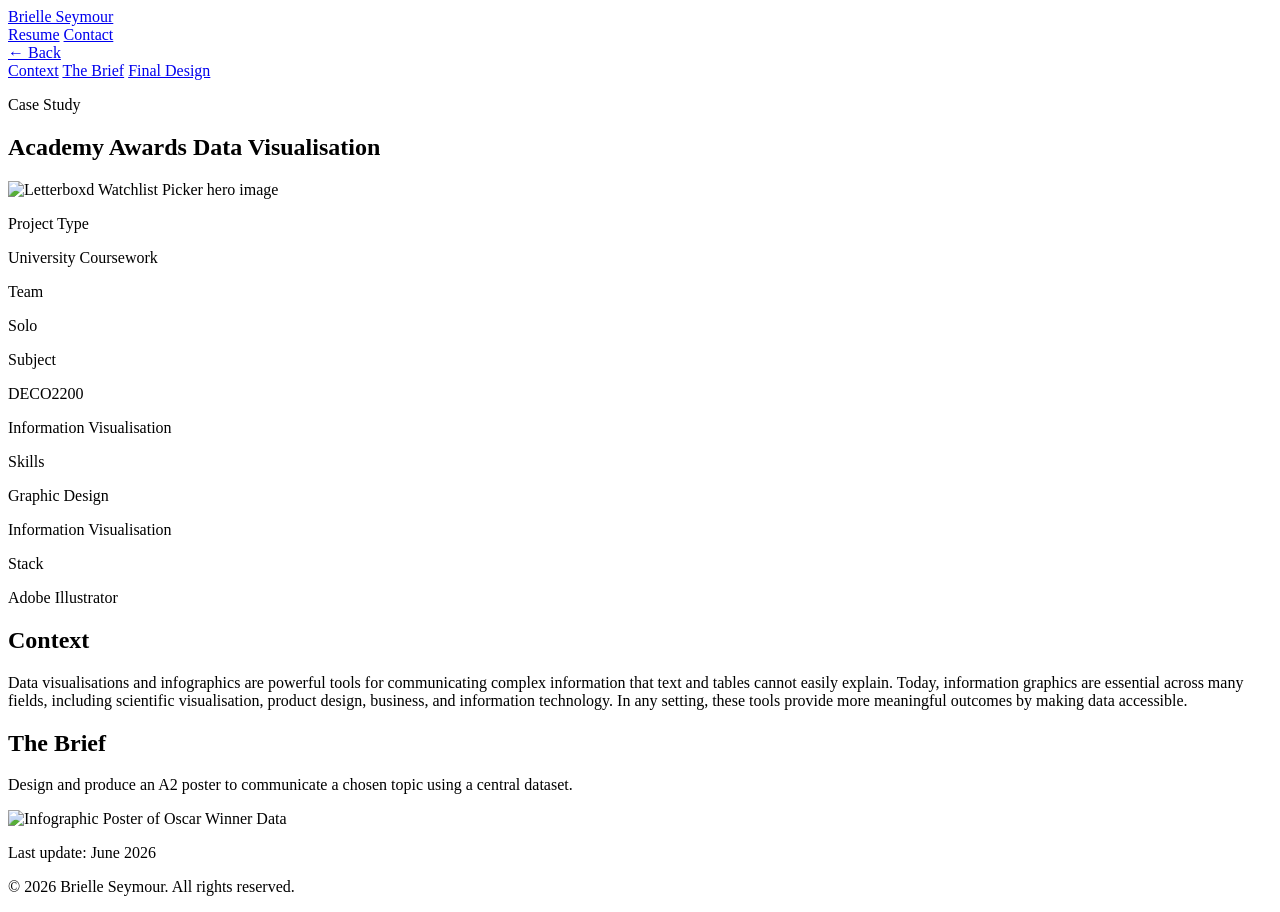
==== infographic-poster/index.html @ 1f1f6e71 "Edit case study content" ====
<!DOCTYPE html>
<html lang="en">
<head>
  <meta charset="UTF-8" />
  <meta name="viewport" content="width=device-width, initial-scale=1.0"/>
  <title>Case Study — Brielle Seymour</title>
  <link rel="preconnect" href="https://fonts.googleapis.com">
  <link href="https://fonts.googleapis.com/css2?family=Geist:wght@100..900&display=swap" rel="stylesheet">
  <link rel="stylesheet" href="style.css">
</head>
<body>
  <!-- Fixed top navbar (same as index.html) -->
  <nav class="navbar">
    <div class="navbar-inner">
      <a href="index.html" class="nav-name">Brielle Seymour</a>
      <div class="nav-links">
        <a href="resume.html" class="nav-link">Resume</a>
        <a href="mailto:brielleseymour@gmail.com" class="nav-link">Contact</a>
      </div>
    </div>
  </nav>

  <main class="case-study-layout">

    <!-- ── Left sidebar ── -->
    <aside class="case-study-sidebar">
      <a href="/" class="back-link">← Back</a>

      <!-- TOC links — href must match section id attributes below -->
      <nav class="toc">
        <a href="#context"        class="toc-link">Context</a>
        <a href="#brief"        class="toc-link">The Brief</a>
        <a href="#final-design"    class="toc-link">Final Design</a>
      </nav>
    </aside>

    <!-- ── Main content ── -->
    <article class="case-study-content">

      <!-- Header -->
      <p class="case-study-eyebrow">Case Study</p>
      <h1 class="case-study-title">Academy Awards Data Visualisation</h1>

      <!-- Hero image -->
      <div class="case-study-hero">
        <img src="assets/Poster Mockcup Large.png" alt="Letterboxd Watchlist Picker hero image">
      </div>

      <!-- Project meta table -->
      <div class="case-study-meta">
        <div class="meta-col">
          <p class="meta-label">Project Type</p>
          <p class="meta-value">University Coursework</p>
        </div>
        <div class="meta-col">
            <p class="meta-label">Team</p>
            <p class="meta-value">Solo</p>
        </div>
        <div class="meta-col">
            <p class="meta-label">Subject</p>
            <p class="meta-value">DECO2200</p>
            <p class="meta-value">Information Visualisation</p>
        </div>
        <div class="meta-col">
          <p class="meta-label">Skills</p>
          <p class="meta-value">Graphic Design</p>
          <p class="meta-value">Information Visualisation</p>
        </div>
        <div class="meta-col">
          <p class="meta-label">Stack</p>
          <p class="meta-value">Adobe Illustrator</p>

        </div>
      </div>

      <!-- ── Sections — duplicate and fill in per project ── -->

      <section id="context" class="case-study-section">
        <h2 class="section-heading">Context</h2>
        <p class="section-body">
          Data visualisations and infographics are powerful tools for
          communicating complex information that text and tables cannot
          easily explain. Today, information graphics are essential across
          many fields, including scientific visualisation, product design,
          business, and information technology. In any setting, these tools provide more meaningful outcomes by
          making data accessible.
        </p>
      </section>

      <section id="brief" class="case-study-section">
        <h2 class="section-heading">The Brief</h2>
        <p class="section-body">
          Design and produce an A2 poster to communicate a chosen topic using a central dataset.
        </p>
      </section>

      <!-- Hero image -->
      <div class="case-study-hero">
        <img src="assets/graphic-design-poster.png" alt="Infographic Poster of Oscar Winner Data">
      </div>

    </article>
  </main>

  <footer class="footer">
    <p>Last update: June 2026</p>
    <p>© 2026 Brielle Seymour. All rights reserved.</p>
  </footer>

  <script src="main.js"></script>
  <script src="case-study.js"></script>
  <div class="cursor"></div>
  <script src="cursor.js"></script>
</body>
</html>
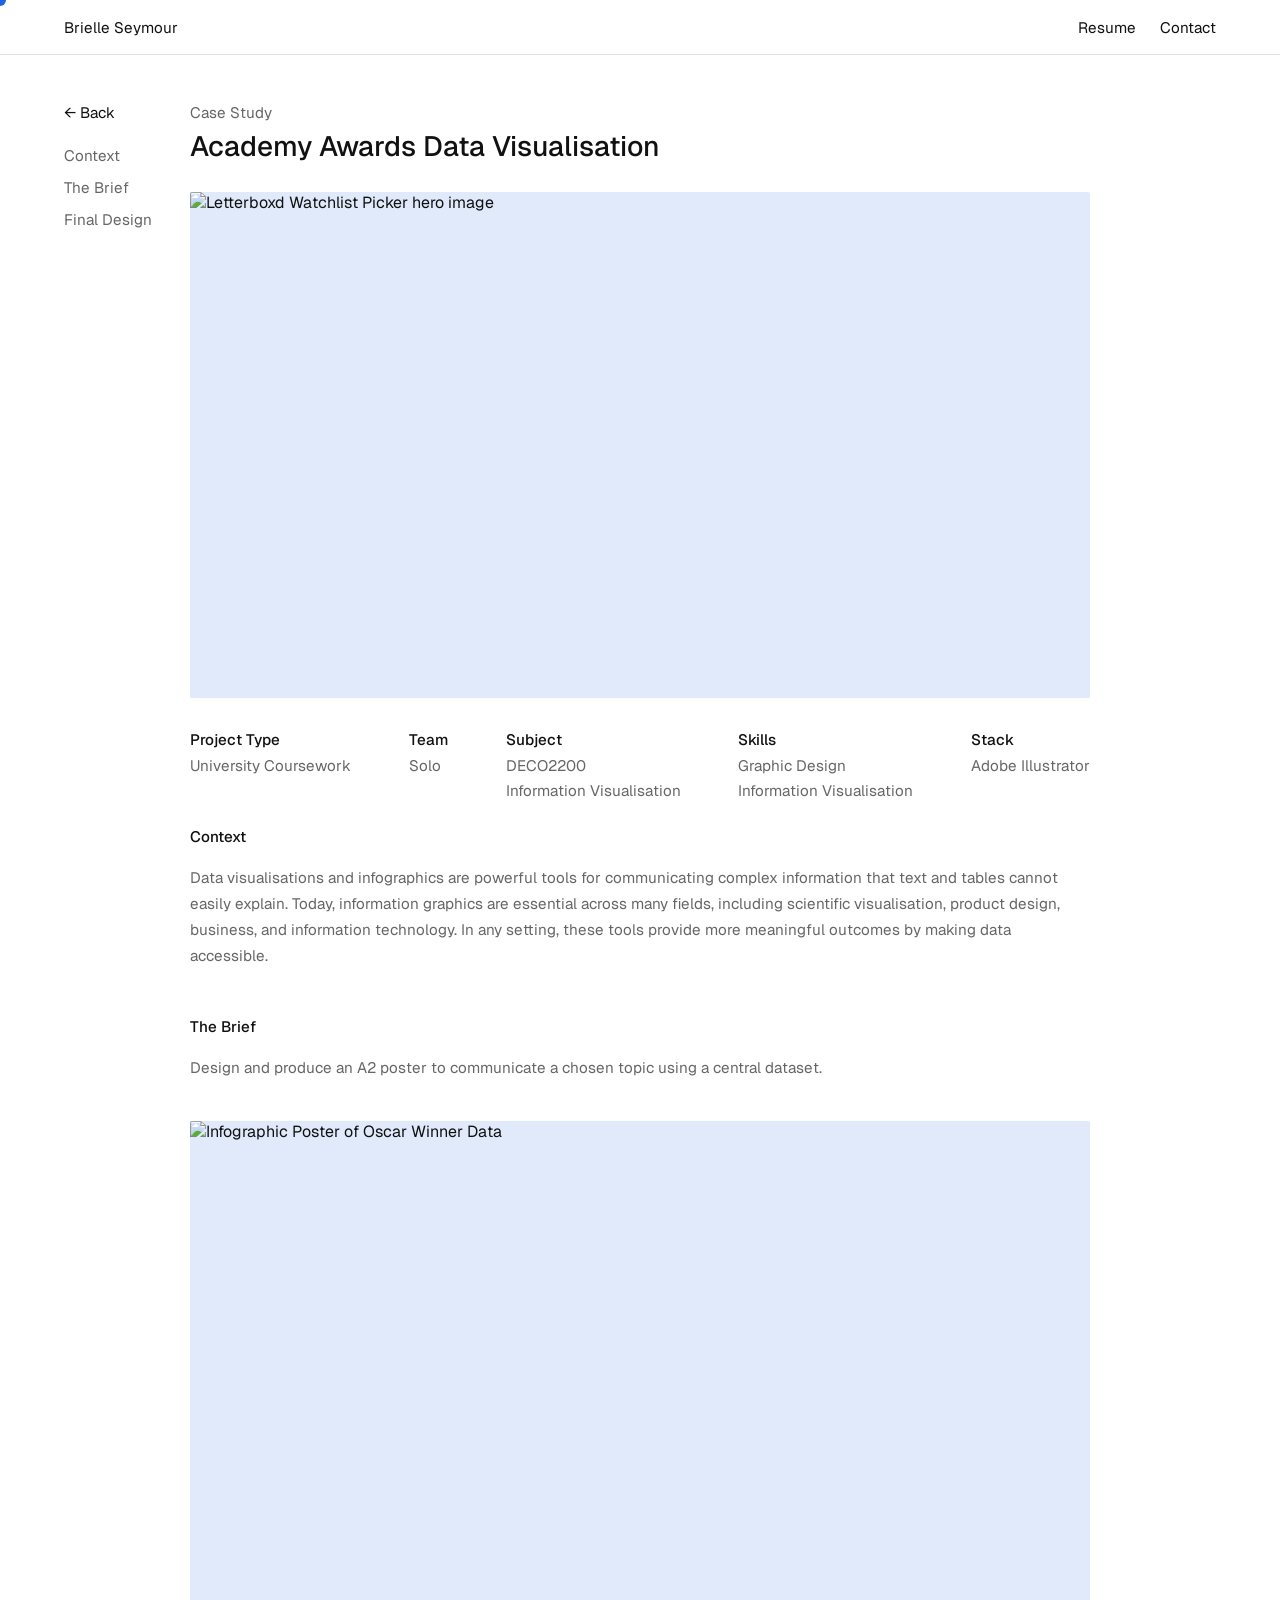
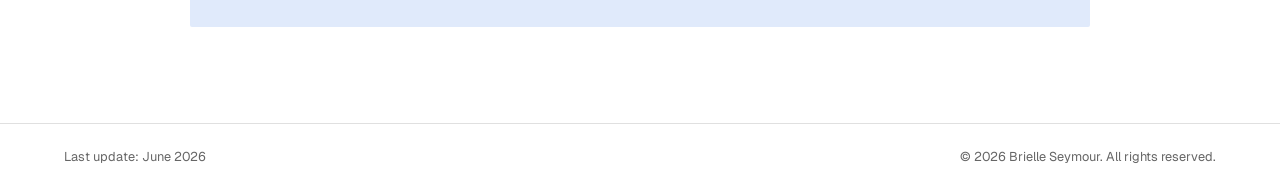
==== commit 99cc24b9: "Fix case study page links" ====
--- a/infographic-poster/index.html
+++ b/infographic-poster/index.html
@@ -6,7 +6,7 @@
   <title>Case Study — Brielle Seymour</title>
   <link rel="preconnect" href="https://fonts.googleapis.com">
   <link href="https://fonts.googleapis.com/css2?family=Geist:wght@100..900&display=swap" rel="stylesheet">
-  <link rel="stylesheet" href="style.css">
+  <link rel="stylesheet" href="/style.css">
 </head>
 <body>
   <!-- Fixed top navbar (same as index.html) -->
@@ -107,9 +107,9 @@
     <p>© 2026 Brielle Seymour. All rights reserved.</p>
   </footer>
 
-  <script src="main.js"></script>
-  <script src="case-study.js"></script>
+  <script src="/main.js"></script>
+  <script src="/casestudy.js"></script>
   <div class="cursor"></div>
-  <script src="cursor.js"></script>
+  <script src="/cursor.js"></script>
 </body>
 </html>
--- a/style.css
+++ b/style.css
@@ -0,0 +1,452 @@
+/* ─── Tokens ─────────────────────────────────────────── */
+:root {
+  --sans: 'Geist', sans-serif;
+
+  --color-bg:         #ffffff;
+  --color-text:       #111111;
+  --color-muted:      #666666;
+  --color-border:     #e0e0e0;
+  --color-tag-bg: rgba(6, 82, 221, 0.12);
+  --color-accent:     #0652DD;
+
+  --nav-height:       55px;
+  --page-padding-x:   5vw;
+  --content-max:      1800px;
+
+    /* Typography */
+    --text-base:        0.95rem;   /* body / paragraph text */
+    --text-heading:     1.3rem;    /* section headings */
+}
+
+html {
+  scroll-behavior: smooth;
+}
+
+/* ─── Reset ──────────────────────────────────────────── */
+*, *::before, *::after {
+  box-sizing: border-box;
+  margin: 0;
+  padding: 0;
+}
+
+body {
+  font-family: var(--sans);
+  background: var(--color-bg);
+  color: var(--color-text);
+  -webkit-font-smoothing: antialiased;
+}
+
+a {
+  color: inherit;
+  text-decoration: none;
+}
+
+img {
+  display: block;
+  width: 100%;
+  height: 100%;
+  object-fit: cover;
+}
+
+/* Hide the default cursor sitewide */
+* { cursor: none; }
+
+.cursor {
+  position: fixed;
+  top: 0;
+  left: 0;
+  width: 12px;
+  height: 12px;
+  background: #0652DD; /* match your accent colour */
+  border-radius: 50%;
+  pointer-events: none; /* lets clicks pass through to elements below */
+  transform: translate(-50%, -50%);
+  transition: width 0.2s ease, height 0.2s ease, opacity 0.2s ease;
+  opacity: 0.9;
+  z-index: 9999;
+}
+
+/* Grown state when hovering a link */
+.cursor.is-hovering {
+  width: 36px;
+  height: 36px;
+  opacity: 0.3;
+}
+
+/* ─── Navbar ─────────────────────────────────────────── */
+.navbar {
+  position: fixed;
+  top: 0;
+  left: 0;
+  right: 0;
+  z-index: 100;
+  height: var(--nav-height);
+  background: var(--color-bg);
+  border-bottom: 0.5px solid var(--color-border);
+}
+
+/* Inner wrapper mirrors .page-content's max-width and padding */
+.navbar-inner {
+  max-width: var(--content-max);
+  margin: 0 auto;
+  height: 100%;
+  padding: 0 var(--page-padding-x);
+
+  display: flex;
+  align-items: center;
+  justify-content: space-between;
+}
+
+.nav-name {
+  font-size: var(--text-base);
+  font-weight: 400;
+}
+
+.nav-links {
+  font-size: var(--text-base);
+  display: flex;
+  gap: 1.5rem;
+}
+
+.nav-link {
+  font-weight: 400;
+  color: var(--color-text);
+  transition: opacity 0.15s;
+}
+
+.nav-link:hover {
+  color: var(--color-accent);
+}
+
+/* ─── Page content ───────────────────────────────────── */
+.page-content {
+  max-width: var(--content-max);
+  margin: 0 auto;
+  padding: calc(var(--nav-height) + 3rem) var(--page-padding-x) 4rem;
+}
+
+/* ─── Intro ──────────────────────────────────────────── */
+.intro {
+  padding-bottom: 3rem;
+}
+
+.intro-text {
+  font-size: clamp(1.25rem, 2.5vw, 1.75rem);
+  font-weight: 400;
+  line-height: 1.4;
+  max-width: 820px;
+  color: var(--color-text);
+}
+
+/* ─── Work section ───────────────────────────────────── */
+.work-label {
+  font-size: 0.95rem;
+  font-weight: 400;
+  color: var(--color-text);
+  margin-bottom: 1.25rem;
+}
+
+.work-grid {
+  display: grid;
+  grid-template-columns: repeat(2, 1fr);
+  gap: 2.5rem 2rem;
+}
+
+/* ─── Project card ───────────────────────────────────── */
+.project-card {
+  display: flex;
+  flex-direction: column;
+}
+
+.project-link {
+  display: flex;
+  flex-direction: column;
+  gap: 0.75rem;
+}
+
+.project-image {
+  width: 100%;
+  aspect-ratio: 16 / 9;
+  background: var(--color-tag-bg);
+  overflow: hidden;
+  border-radius: 2px;
+}
+
+.project-image img {
+  transition: transform 0.3s ease;
+}
+
+.project-card:hover .project-image img {
+  transform: scale(1.02);
+}
+
+.project-title {
+  font-size: var(--text-base);
+  font-weight: 400;
+  color: var(--color-text);
+}
+
+/* ─── Tags ───────────────────────────────────────────── */
+.project-tags {
+  display: flex;
+  flex-wrap: wrap;
+  gap: 0.4rem;
+}
+
+.tag {
+  font-size: 0.7rem;
+  font-weight: 400;
+  color: var(--color-accent);
+  background: var(--color-tag-bg);
+  padding: 0.25rem 0.65rem;
+  border-radius: 999px;
+}
+
+/* ─── Footer ─────────────────────────────────────────── */
+.footer {
+  display: flex;
+  justify-content: space-between;
+  align-items: center;
+  padding: 1.5rem var(--page-padding-x);
+  border-top: 1px solid var(--color-border);
+  font-size: 0.8rem;
+  color: var(--color-muted);
+}
+
+.footer a {
+  color: var(--color-muted);
+  transition: opacity 0.15s;
+}
+
+.footer a:hover {
+  color: var(--color-accent);
+}
+
+/* ─── Mobile ─────────────────────────────────────────── */
+@media (max-width: 640px) {
+  .work-grid {
+    grid-template-columns: 1fr;
+  }
+
+  .footer {
+    flex-direction: column;
+    gap: 0.5rem;
+    text-align: center;
+  }
+}
+
+
+/* ─── Case study layout ──────────────────────────────── */
+.case-study-layout {
+  display: grid;
+  /* TOC in left margin | fixed-width centred content | matching right space */
+  grid-template-columns: 1fr 900px 1fr;
+  align-items: start;
+
+  width: 100%;
+  padding-top: calc(var(--nav-height) + 3rem);
+  padding-bottom: 4rem;
+}
+
+/* ─── Sidebar ────────────────────────────────────────── */
+.case-study-sidebar {
+  position: sticky;
+  top: calc(var(--nav-height) + 3rem);
+  /* Align TOC to the right of its column, close to the content */
+  padding-left: var(--page-padding-x);
+  padding-right: 2rem;
+  display: flex;
+  flex-direction: column;
+  gap: 1.5rem;
+}
+
+.back-link {
+  font-size: var(--text-base);
+  color: var(--color-text);
+  transition: opacity 0.15s;
+}
+
+.back-link:hover {
+  color: var(--color-accent);
+}
+
+.toc {
+  display: flex;
+  flex-direction: column;
+  gap: 0.8rem;
+}
+
+.toc-link {
+  font-size: var(--text-base);
+  color: var(--color-muted);
+  transition: color 0.15s;
+}
+
+.toc-link:hover,
+.toc-link.active {
+  color: var(--color-accent);
+}
+
+/* ─── Case study content ─────────────────────────────── */
+.case-study-content {
+  display: flex;
+  flex-direction: column;
+  gap: 0;
+  /* Left-align text within the centred content column */
+  text-align: left;
+}
+
+.case-study-eyebrow {
+  font-size: var(--text-base);
+  color: var(--color-muted);
+  margin-bottom: 0.5rem;
+}
+
+.case-study-title {
+  font-size: clamp(1.75rem, 3vw, 1.75rem);
+  font-weight: 500;
+  line-height: 1.2;
+  margin-bottom: 1.75rem;
+}
+
+/* Hero image */
+.case-study-hero {
+  width: 100%;
+  aspect-ratio: 16 / 9;
+  background: var(--color-tag-bg);
+  overflow: hidden;
+  border-radius: 2px;
+  margin-bottom: 2rem;
+}
+
+.case-study-hero img {
+  width: 100%;
+  height: 100%;
+  object-fit: cover;
+}
+
+/* ─── Meta table ─────────────────────────────────────── */
+.case-study-meta {
+  display: flex;
+  justify-content: space-between; /* spreads items across full width */
+  flex-wrap: wrap;
+  padding-bottom: 0.5rem;
+  margin-bottom: 0.5rem;
+}
+
+.meta-label {
+  font-size: var(--text-base);
+  font-weight: 500;
+  color: var(--color-text);
+  margin-bottom: 0.35rem;
+}
+
+.meta-value {
+  font-size: var(--text-base);
+  color: var(--color-muted);
+  line-height: 1.6;
+}
+
+/* ─── Sections ───────────────────────────────────────── */
+.case-study-section {
+  scroll-margin-top: calc(var(--nav-height) + 1rem);
+  padding-top: 0.5rem;
+  padding-bottom: 2.5rem;
+  transition: opacity 0.3s ease;
+}
+
+.case-study-section.is-active {
+  animation: sectionFadeIn 0.4s ease;
+}
+
+@keyframes sectionFadeIn {
+  from { opacity: 0.5; transform: translateY(6px); }
+  to   { opacity: 1;   transform: translateY(0); }
+}
+
+.section-heading {
+  font-size: var(--text-base);
+  font-weight: 500;
+  color: var(--color-text);
+  margin-bottom: 1.2rem;
+}
+
+.section-oneliner {
+  font-size: 1.8rem;
+  font-weight: 400;
+  color: var(--color-text);
+  line-height: 1.3;
+  margin-bottom: 1.2rem;
+}
+
+.section-body {
+  font-size: var(--text-base);
+  color: var(--color-muted);
+  line-height: 1.7;
+}
+
+/* ─── Mobile: collapse sidebar ───────────────────────── */
+@media (max-width: 768px) {
+  .case-study-layout {
+    grid-template-columns: 1fr;
+  }
+
+  .case-study-sidebar {
+    position: static;
+    flex-direction: row;
+    flex-wrap: wrap;
+    align-items: center;
+    gap: 0.75rem;
+    padding-bottom: 1.5rem;
+    border-bottom: 1px solid var(--color-border);
+  }
+
+  .toc {
+    flex-direction: row;
+    flex-wrap: wrap;
+    gap: 0.5rem 1rem;
+  }
+}
+
+/* ─── Case study mobile overrides ────────────────────── */
+@media (max-width: 768px) {
+  .case-study-layout {
+    grid-template-columns: 1fr;
+    padding-left: var(--page-padding-x);
+    padding-right: var(--page-padding-x);
+  }
+
+  .case-study-sidebar {
+    padding: 0 0 1.5rem;
+  }
+
+  .case-study-content {
+    padding: 0;
+  }
+}
+
+@media (hover: none) {
+  .cursor {
+    display: none;
+  }
+  
+  * {
+    cursor: auto;
+  }
+}
+
+/* Fade in when page loads */
+body {
+  animation: fadeIn 0.4s ease;
+}
+
+@keyframes fadeIn {
+  from { opacity: 0; }
+  to   { opacity: 1; }
+}
+
+/* Fade out class triggered before navigation */
+body.is-leaving {
+  opacity: 0;
+  transition: opacity 0.1s ease;
+}
